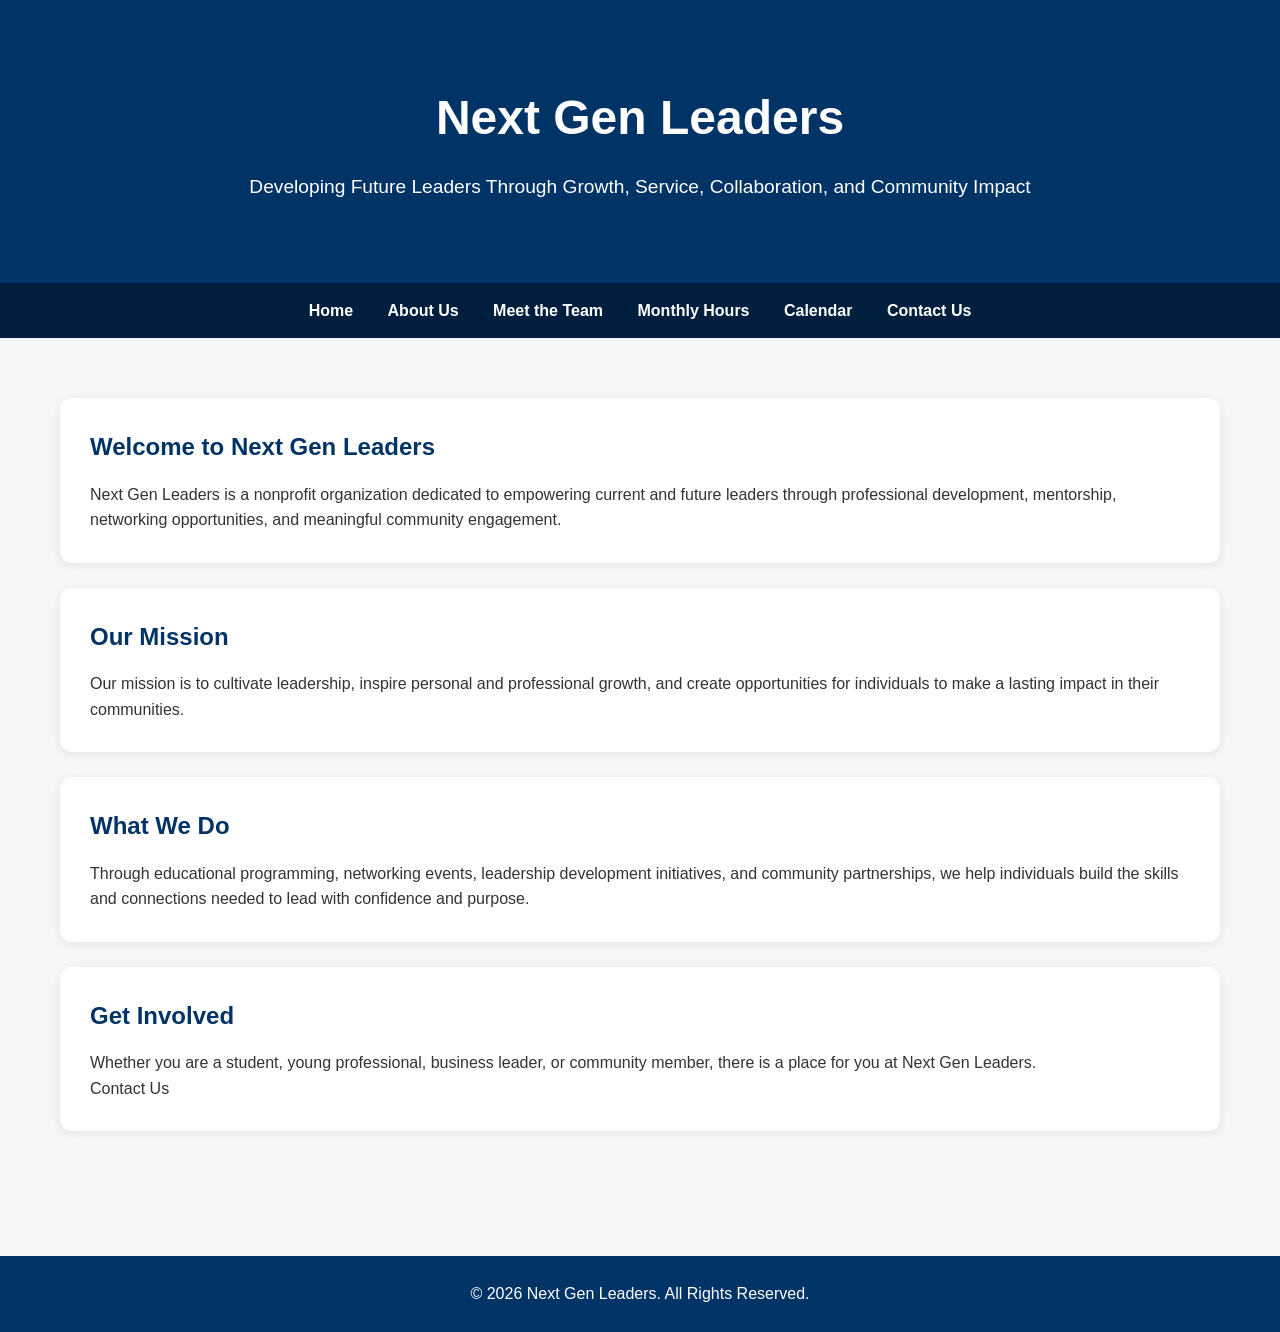
==== index.html @ 6d4bb643 "Update index.html" ====
<!DOCTYPE html>
<html lang="en">
<head>
<meta charset="UTF-8">
<meta name="viewport" content="width=device-width, initial-scale=1.0">
<title>Next Gen Leaders</title>
<style>
*{
  margin:0;
  padding:0;
  box-sizing:border-box;
}
body{
  font-family:Arial, Helvetica, sans-serif;
  background:#f4f6f8;
  color:#333;
  line-height:1.6;
}
header{
  background:#003366;
  color:white;
  text-align:center;
  padding:80px 20px;
}
header h1{
  font-size:3rem;
  margin-bottom:15px;
}
header p{
  font-size:1.2rem;
}
nav{
  background:#001f3f;
  padding:15px;
  text-align:center;
}
nav a{
  color:white;
  text-decoration:none;
  margin:0 15px;
  font-weight:bold;
}
nav a:hover{
  text-decoration:underline;
}
.hero{
  max-width:1200px;
  margin:auto;
  padding:60px 20px;
}
.card{
  background:white;
  padding:30px;
  margin-bottom:25px;
  border-radius:12px;
  box-shadow:0 2px 10px rgba(0,0,0,.08);
}
.card h2{
  color:#003366;
  margin-bottom:15px;
}
.button{
  display:inline-block;
  background:#003366;
  color:white;
  padding:12px 20px;
  border-radius:6px;
  text-decoration:none;
  margin-top:15px;
}
.button:hover{
  background:#00509e;
}
footer{
  background:#003366;
  color:white;
  text-align:center;
  padding:25px;
  margin-top:40px;
}
</style>
</head>
<body>
<header>
<h1>Next Gen Leaders</h1>
<p>Developing Future Leaders Through Growth, Service, Collaboration, and Community Impact</p>
</header>
<nav>
<a href="index.html">Home</a>
<a href="about.html">About Us</a>
<a href="team.html">Meet the Team</a>
<a href="hours.html">Monthly Hours</a>
<a href="calendar.html">Calendar</a>
<a href="contact.html">Contact Us</a>
</nav>
<section class="hero">
<div class="card">
<h2>Welcome to Next Gen Leaders</h2>
<p>
Next Gen Leaders is a nonprofit organization dedicated to empowering current and future leaders through professional development, mentorship, networking opportunities, and meaningful community engagement.
</p>
</div>
<div class="card">
<h2>Our Mission</h2>
<p>
Our mission is to cultivate leadership, inspire personal and professional growth, and create opportunities for individuals to make a lasting impact in their communities.
</p>
</div>
<div class="card">
<h2>What We Do</h2>
<p>
Through educational programming, networking events, leadership development initiatives, and community partnerships, we help individuals build the skills and connections needed to lead with confidence and purpose.
</p>
</div>
<div class="card">
<h2>Get Involved</h2>
<p>
Whether you are a student, young professional, business leader, or community member, there is a place for you at Next Gen Leaders.
</p>

Contact Us

</div>
</section>
<footer>
<p>© 2026 Next Gen Leaders. All Rights Reserved.</p>
</footer>
</body>
</html>
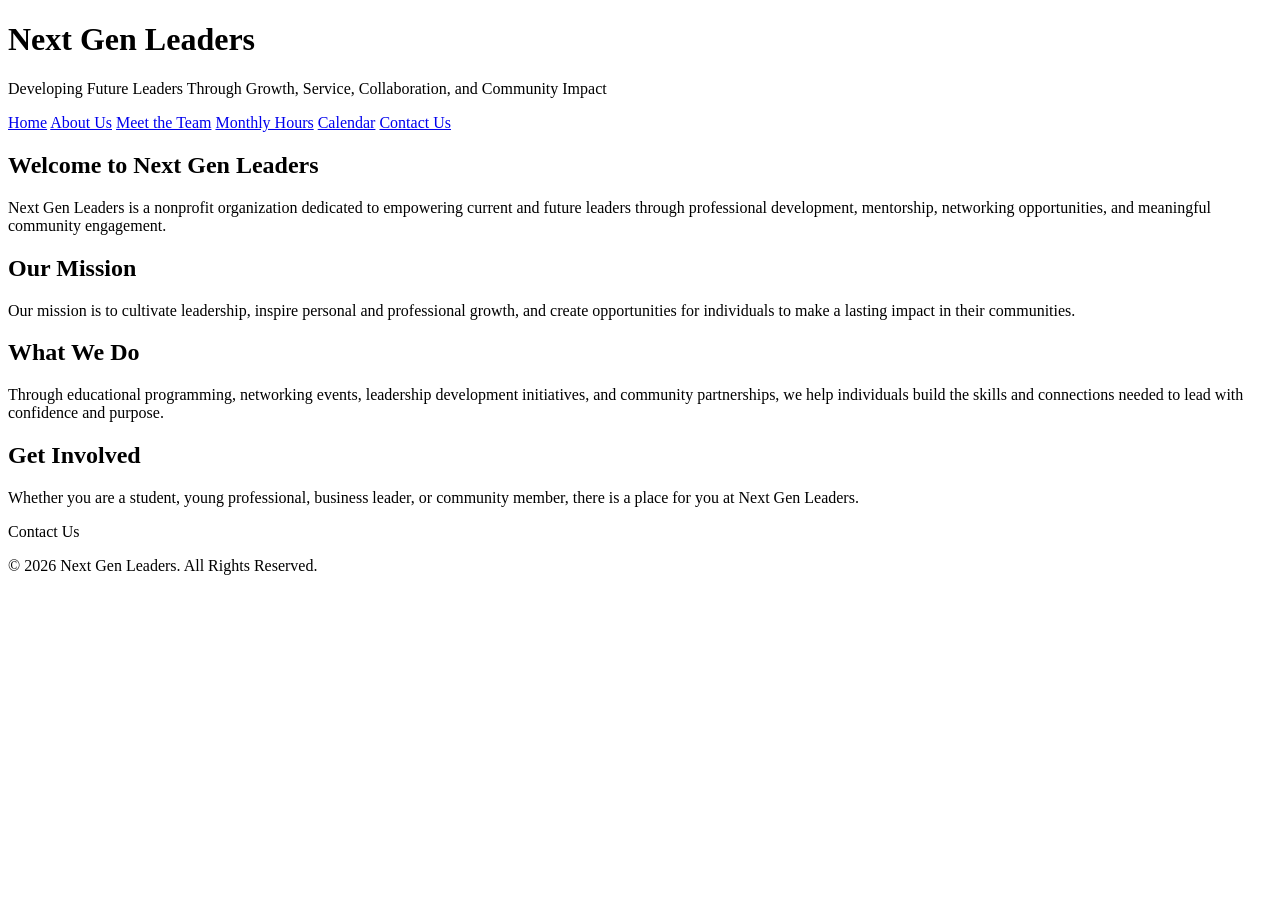
==== commit e453447f: "Update index.html" ====
--- a/index.html
+++ b/index.html
@@ -5,79 +5,10 @@
 <meta name="viewport" content="width=device-width, initial-scale=1.0">
 <title>Next Gen Leaders</title>
 <style>
-*{
-  margin:0;
-  padding:0;
-  box-sizing:border-box;
-}
-body{
-  font-family:Arial, Helvetica, sans-serif;
-  background:#f4f6f8;
-  color:#333;
-  line-height:1.6;
-}
-header{
-  background:#003366;
-  color:white;
-  text-align:center;
-  padding:80px 20px;
-}
-header h1{
-  font-size:3rem;
-  margin-bottom:15px;
-}
-header p{
-  font-size:1.2rem;
-}
-nav{
-  background:#001f3f;
-  padding:15px;
-  text-align:center;
-}
-nav a{
-  color:white;
-  text-decoration:none;
-  margin:0 15px;
-  font-weight:bold;
-}
-nav a:hover{
-  text-decoration:underline;
-}
-.hero{
-  max-width:1200px;
-  margin:auto;
-  padding:60px 20px;
-}
-.card{
-  background:white;
-  padding:30px;
-  margin-bottom:25px;
-  border-radius:12px;
-  box-shadow:0 2px 10px rgba(0,0,0,.08);
-}
-.card h2{
-  color:#003366;
-  margin-bottom:15px;
-}
-.button{
-  display:inline-block;
-  background:#003366;
-  color:white;
-  padding:12px 20px;
-  border-radius:6px;
-  text-decoration:none;
-  margin-top:15px;
-}
-.button:hover{
-  background:#00509e;
-}
-footer{
-  background:#003366;
-  color:white;
-  text-align:center;
-  padding:25px;
-  margin-top:40px;
-}
+
+<link rel="stylesheet" href="style.css">
+
+  
 </style>
 </head>
 <body>
--- a/style.css
+++ b/style.css
@@ -0,0 +1,87 @@
+*{
+margin:0;
+padding:0;
+box-sizing:border-box;
+}
+
+body{
+font-family:Arial, Helvetica, sans-serif;
+background:#f4f6f8;
+color:#333;
+line-height:1.6;
+}
+
+header{
+background:#003366;
+color:white;
+text-align:center;
+padding:80px 20px;
+}
+
+header h1{
+font-size:3rem;
+margin-bottom:15px;
+}
+
+header p{
+font-size:1.2rem;
+}
+
+nav{
+background:#001f3f;
+padding:15px;
+text-align:center;
+}
+
+nav a{
+color:white;
+text-decoration:none;
+margin:0 15px;
+font-weight:bold;
+}
+
+nav a:hover{
+text-decoration:underline;
+}
+
+.container,
+.hero{
+max-width:1200px;
+margin:auto;
+padding:60px 20px;
+}
+
+.card{
+background:white;
+padding:30px;
+margin-bottom:25px;
+border-radius:12px;
+box-shadow:0 2px 10px rgba(0,0,0,.08);
+}
+
+.card h2{
+color:#003366;
+margin-bottom:15px;
+}
+
+.button{
+display:inline-block;
+background:#003366;
+color:white;
+padding:12px 20px;
+border-radius:6px;
+text-decoration:none;
+margin-top:15px;
+}
+
+.button:hover{
+background:#00509e;
+}
+
+footer{
+background:#003366;
+color:white;
+text-align:center;
+padding:25px;
+margin-top:40px;
+}
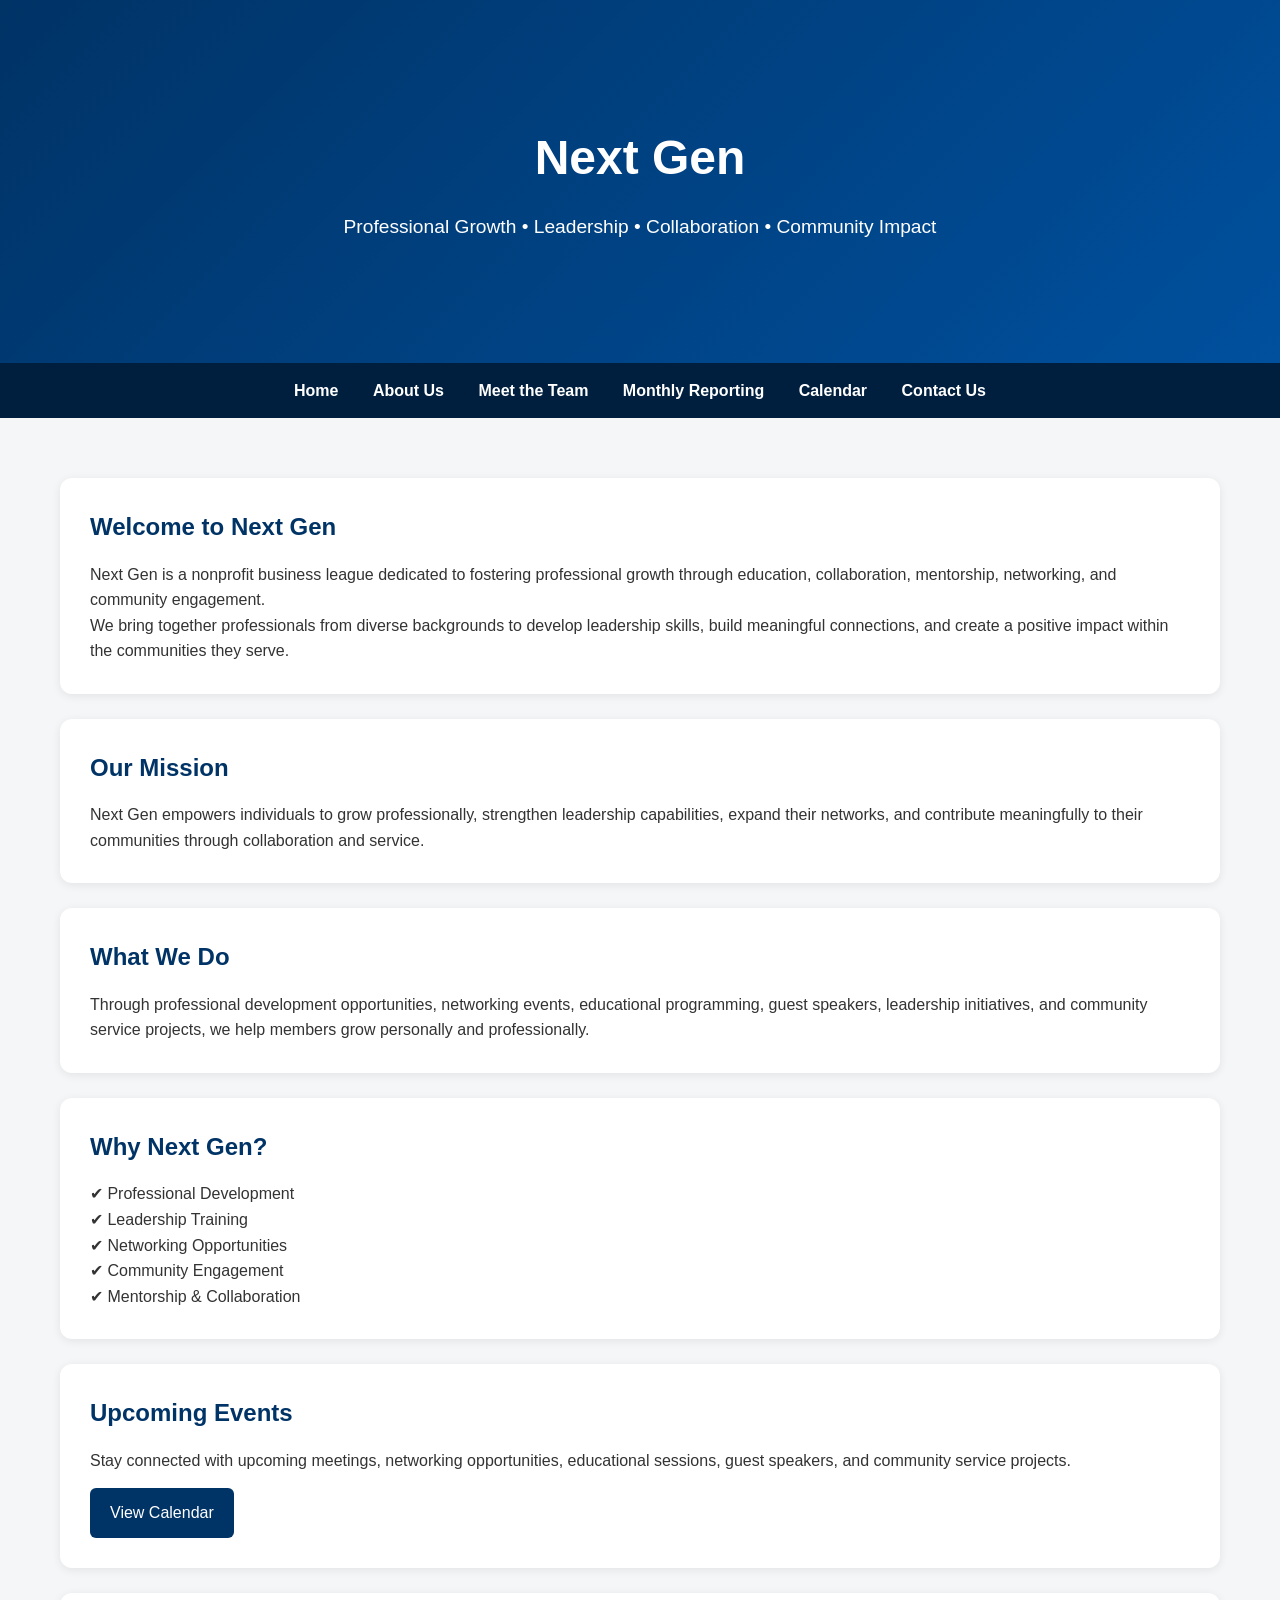
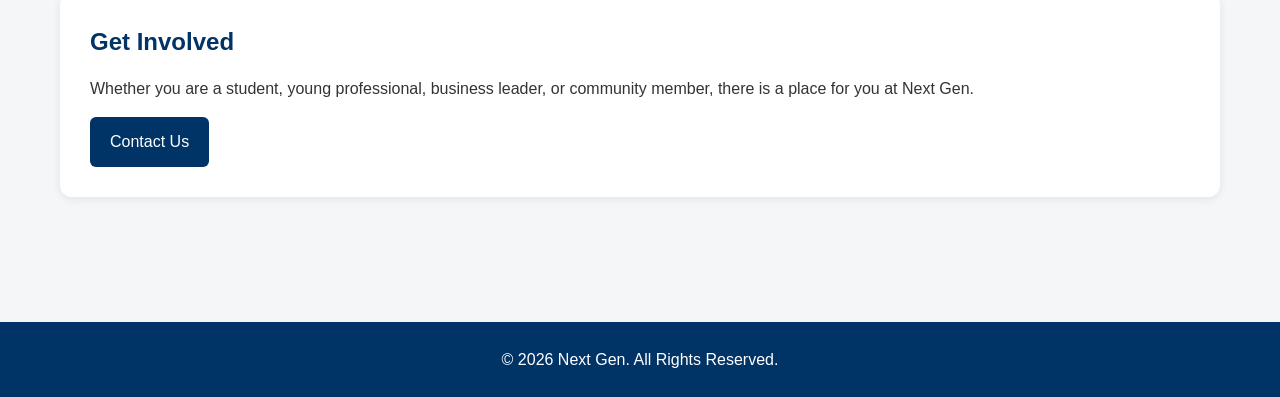
==== commit 068adbb8: "Update index.html" ====
--- a/index.html
+++ b/index.html
@@ -3,58 +3,83 @@
 <head>
 <meta charset="UTF-8">
 <meta name="viewport" content="width=device-width, initial-scale=1.0">
-<title>Next Gen Leaders</title>
-<style>
-
+<title>Next Gen</title>
 <link rel="stylesheet" href="style.css">
-
-  
-</style>
 </head>
 <body>
 <header>
-<h1>Next Gen Leaders</h1>
-<p>Developing Future Leaders Through Growth, Service, Collaboration, and Community Impact</p>
+  <h1>Next Gen</h1>
+  <p>Professional Growth • Leadership • Collaboration • Community Impact</p>
 </header>
+<div class="hero-image"></div>
 <nav>
-<a href="index.html">Home</a>
-<a href="about.html">About Us</a>
-<a href="team.html">Meet the Team</a>
-<a href="hours.html">Monthly Hours</a>
-<a href="calendar.html">Calendar</a>
-<a href="contact.html">Contact Us</a>
+  <a href="index.html">Home</a>
+  <a href="about.html">About Us</a>
+  <a href="team.html">Meet the Team</a>
+  <a href="hours.html">Monthly Reporting</a>
+  <a href="calendar.html">Calendar</a>
+  <a href="contact.html">Contact Us</a>
 </nav>
 <section class="hero">
-<div class="card">
-<h2>Welcome to Next Gen Leaders</h2>
+  <div class="card">
+    <h2>Welcome to Next Gen</h2>
 <p>
-Next Gen Leaders is a nonprofit organization dedicated to empowering current and future leaders through professional development, mentorship, networking opportunities, and meaningful community engagement.
+  Next Gen is a nonprofit business league dedicated to fostering
+  professional growth through education, collaboration, mentorship,
+  networking, and community engagement.
 </p>
-</div>
-<div class="card">
-<h2>Our Mission</h2>
 <p>
-Our mission is to cultivate leadership, inspire personal and professional growth, and create opportunities for individuals to make a lasting impact in their communities.
+  We bring together professionals from diverse backgrounds to develop
+  leadership skills, build meaningful connections, and create a positive
+  impact within the communities they serve.
 </p>
-</div>
-<div class="card">
-<h2>What We Do</h2>
+  </div>
+  <div class="card">
+    <h2>Our Mission</h2>
 <p>
-Through educational programming, networking events, leadership development initiatives, and community partnerships, we help individuals build the skills and connections needed to lead with confidence and purpose.
+  Next Gen empowers individuals to grow professionally, strengthen
+  leadership capabilities, expand their networks, and contribute
+  meaningfully to their communities through collaboration and service.
 </p>
-</div>
-<div class="card">
-<h2>Get Involved</h2>
+  </div>
+  <div class="card">
+    <h2>What We Do</h2>
 <p>
-Whether you are a student, young professional, business leader, or community member, there is a place for you at Next Gen Leaders.
+  Through professional development opportunities, networking events,
+  educational programming, guest speakers, leadership initiatives,
+  and community service projects, we help members grow personally
+  and professionally.
 </p>
-
-Contact Us
-
-</div>
+  </div>
+  <div class="card">
+    <h2>Why Next Gen?</h2>
+<p>
+  ✔ Professional Development<br>
+  ✔ Leadership Training<br>
+  ✔ Networking Opportunities<br>
+  ✔ Community Engagement<br>
+  ✔ Mentorship & Collaboration
+</p>
+  </div>
+  <div class="card">
+    <h2>Upcoming Events</h2>
+<p>
+  Stay connected with upcoming meetings, networking opportunities,
+  educational sessions, guest speakers, and community service projects.
+</p>
+<a href="calendar.html" class="button">View Calendar</a>
+  </div>
+  <div class="card">
+    <h2>Get Involved</h2>
+<p>
+  Whether you are a student, young professional, business leader,
+  or community member, there is a place for you at Next Gen.
+</p>
+<a href="contact.html" class="button">Contact Us</a>
+  </div>
 </section>
 <footer>
-<p>© 2026 Next Gen Leaders. All Rights Reserved.</p>
+  <p>© 2026 Next Gen. All Rights Reserved.</p>
 </footer>
 </body>
 </html>
--- a/style.css
+++ b/style.css
@@ -12,10 +12,10 @@
 }
 
 header{
-background:#003366;
-color:white;
-text-align:center;
-padding:80px 20px;
+  background: linear-gradient(135deg, #003366, #00509e);
+  color:white;
+  text-align:center;
+  padding:120px 20px;
 }
 
 header h1{
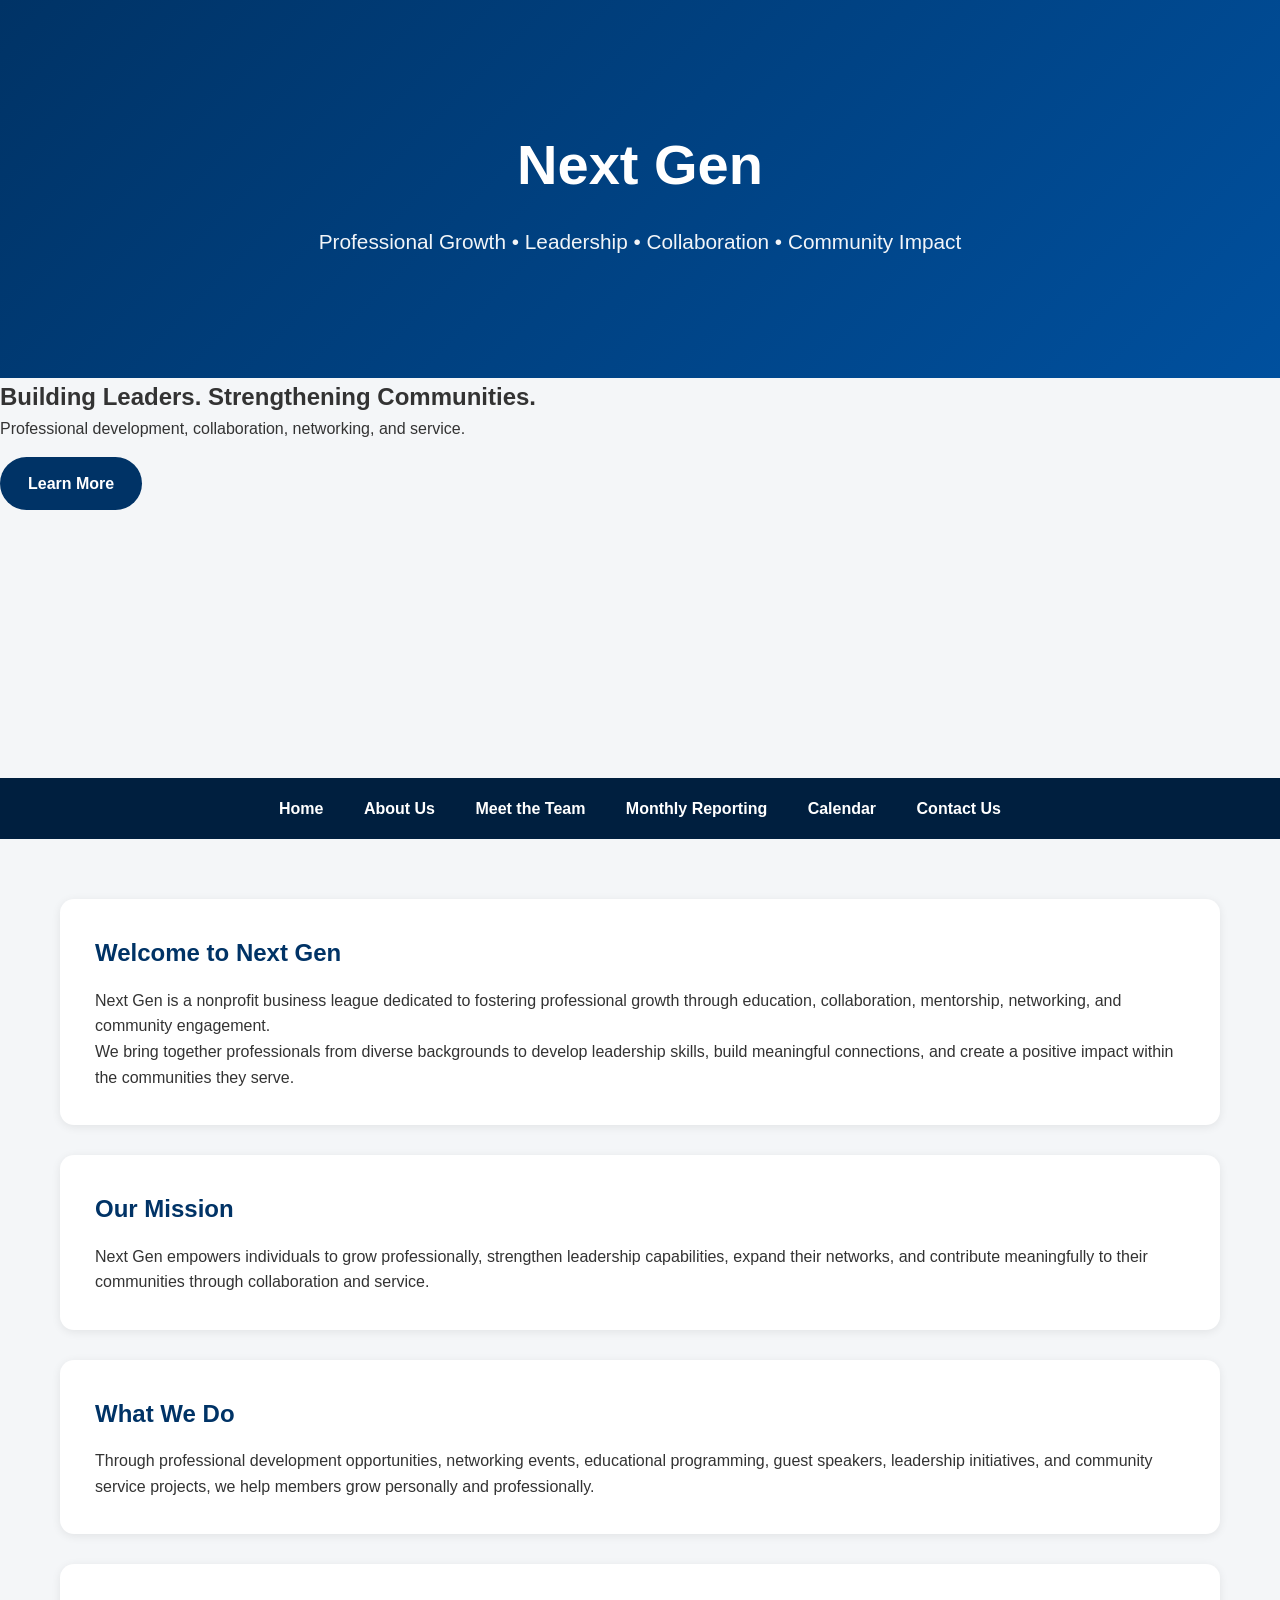
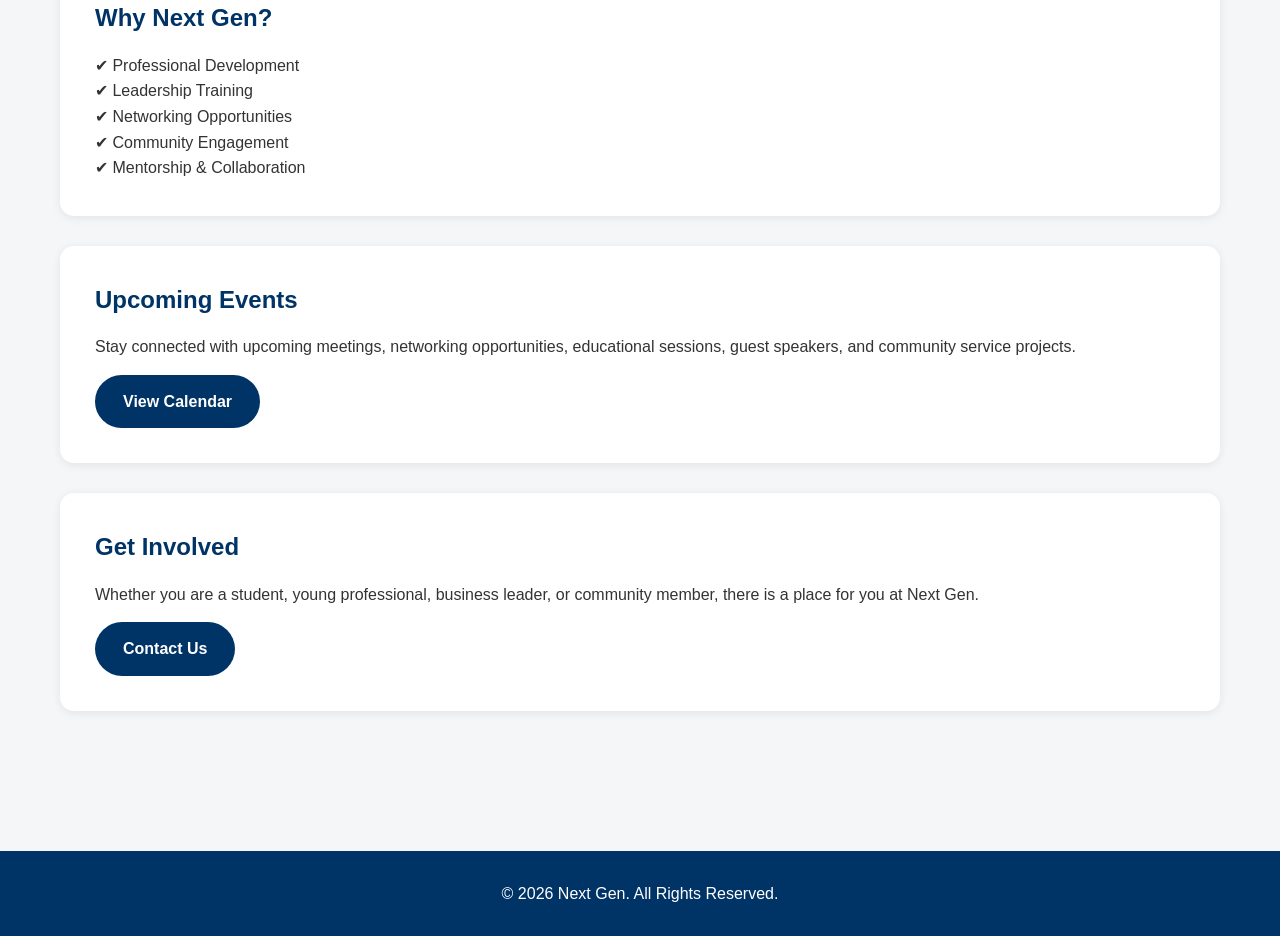
==== commit dd1d5deb: "Update index.html" ====
--- a/index.html
+++ b/index.html
@@ -11,7 +11,15 @@
   <h1>Next Gen</h1>
   <p>Professional Growth • Leadership • Collaboration • Community Impact</p>
 </header>
-<div class="hero-image"></div>
+<div class="hero-image">
+  <div class="hero-overlay">
+    <h2>Building Leaders. Strengthening Communities.</h2>
+    <p>
+      Professional development, collaboration, networking, and service.
+    </p>
+    <a href="about.html" class="button">Learn More</a>
+  </div>
+</div>
 <nav>
   <a href="index.html">Home</a>
   <a href="about.html">About Us</a>
--- a/style.css
+++ b/style.css
@@ -12,36 +12,49 @@
 }
 
 header{
-  background: linear-gradient(135deg, #003366, #00509e);
-  color:white;
-  text-align:center;
-  padding:120px 20px;
+background:linear-gradient(135deg,#003366,#00509e);
+color:white;
+text-align:center;
+padding:120px 20px;
 }
 
 header h1{
-font-size:3rem;
+font-size:3.5rem;
 margin-bottom:15px;
+font-weight:700;
 }
 
 header p{
-font-size:1.2rem;
+font-size:1.3rem;
+opacity:.95;
+}
+
+.hero-image{
+height:400px;
+background-image:url(‘https://images.unsplash.com/photo-1522202176988-66273c2fd55f’);
+background-size:cover;
+background-position:center;
 }
 
 nav{
 background:#001f3f;
-padding:15px;
+padding:18px;
 text-align:center;
+position:sticky;
+top:0;
+z-index:1000;
 }
 
 nav a{
 color:white;
 text-decoration:none;
-margin:0 15px;
+margin:0 18px;
 font-weight:bold;
+transition:.3s ease;
 }
 
 nav a:hover{
-text-decoration:underline;
+color:#7ec8ff;
 }
 
 .container,
@@ -53,10 +66,16 @@
 
 .card{
 background:white;
-padding:30px;
-margin-bottom:25px;
-border-radius:12px;
+padding:35px;
+margin-bottom:30px;
+border-radius:14px;
 box-shadow:0 2px 10px rgba(0,0,0,.08);
+transition:all .3s ease;
+}
+
+.card:hover{
+transform:translateY(-5px);
+box-shadow:0 12px 30px rgba(0,0,0,.12);
 }
 
 .card h2{
@@ -68,20 +87,44 @@
 display:inline-block;
 background:#003366;
 color:white;
-padding:12px 20px;
-border-radius:6px;
+padding:14px 28px;
+border-radius:50px;
 text-decoration:none;
+font-weight:bold;
 margin-top:15px;
+transition:all .3s ease;
 }
 
 .button:hover{
 background:#00509e;
+transform:scale(1.05);
 }
 
 footer{
 background:#003366;
 color:white;
 text-align:center;
-padding:25px;
-margin-top:40px;
+padding:30px;
+margin-top:50px;
 }
+
+@media (max-width:768px){
+
+header{
+padding:80px 20px;
+}
+
+header h1{
+font-size:2.5rem;
+}
+
+nav a{
+display:inline-block;
+margin:8px;
+}
+
+.hero-image{
+height:250px;
+}
+
+}
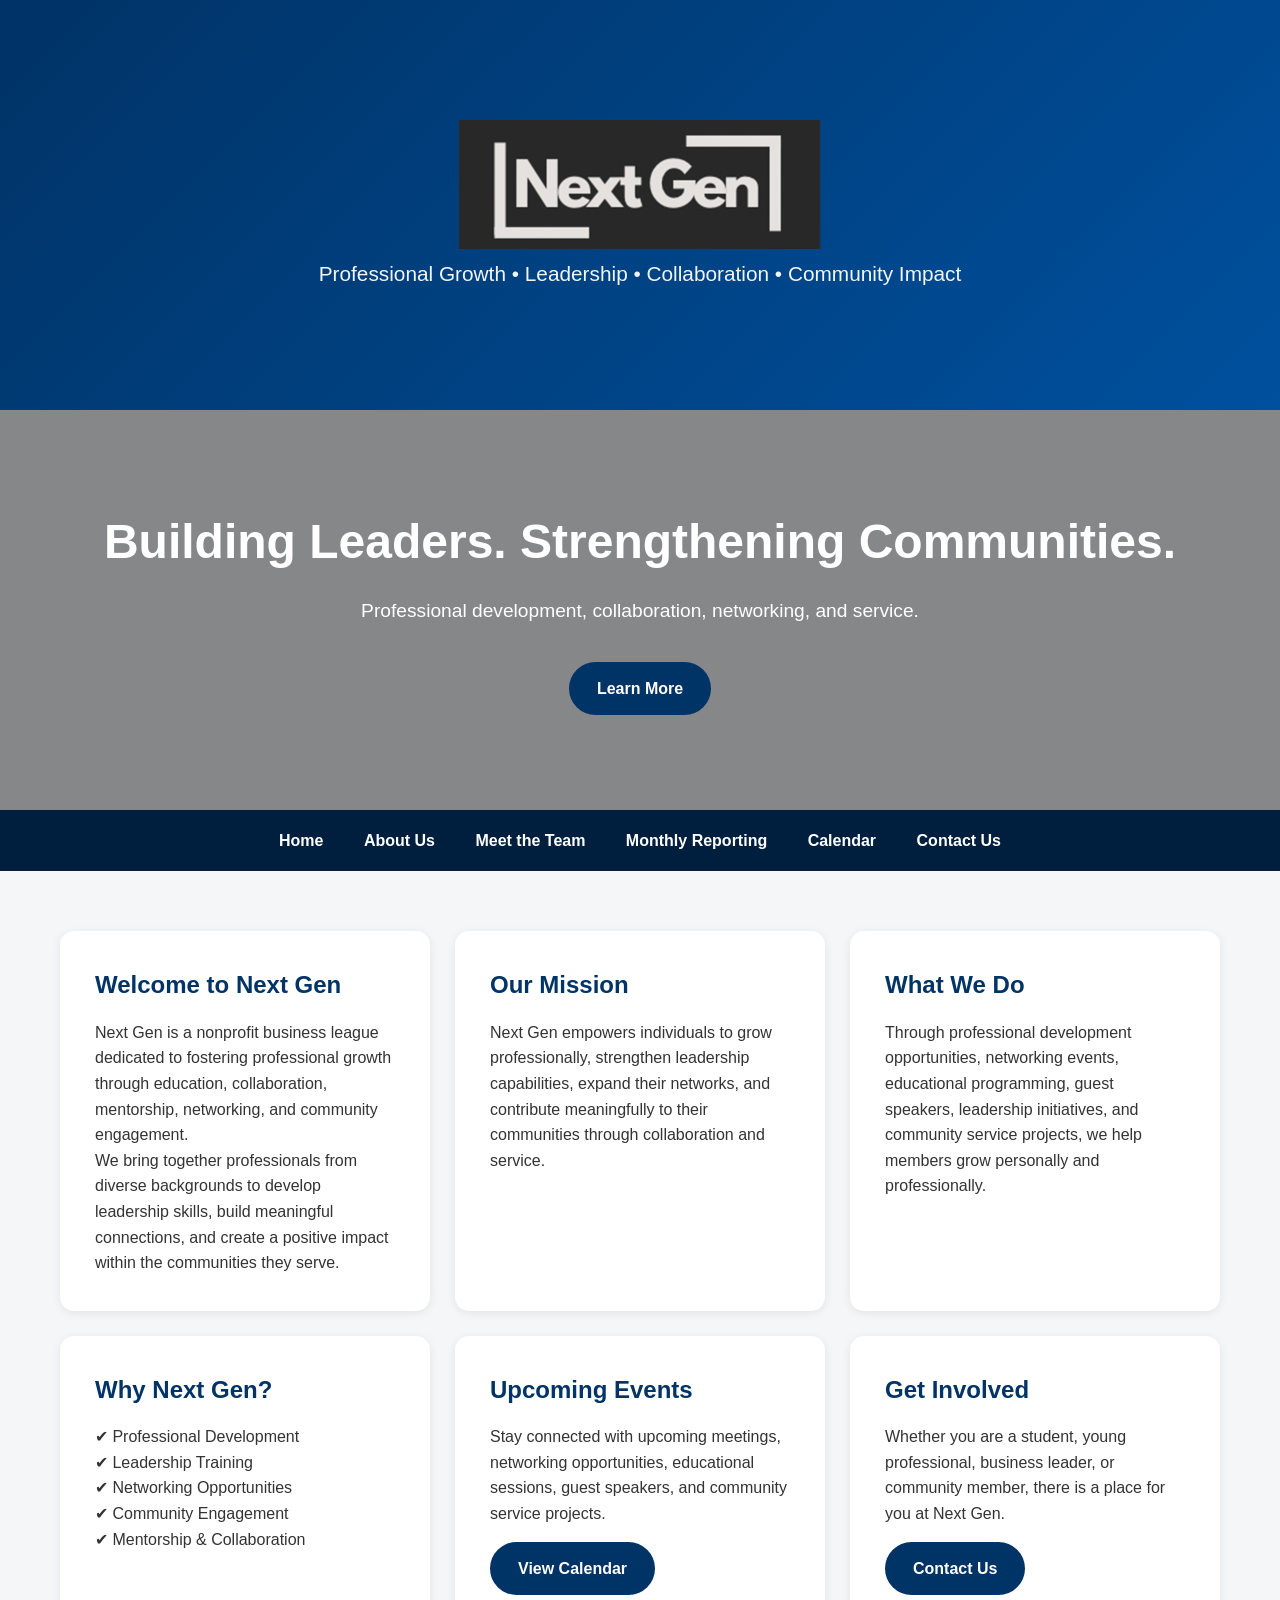
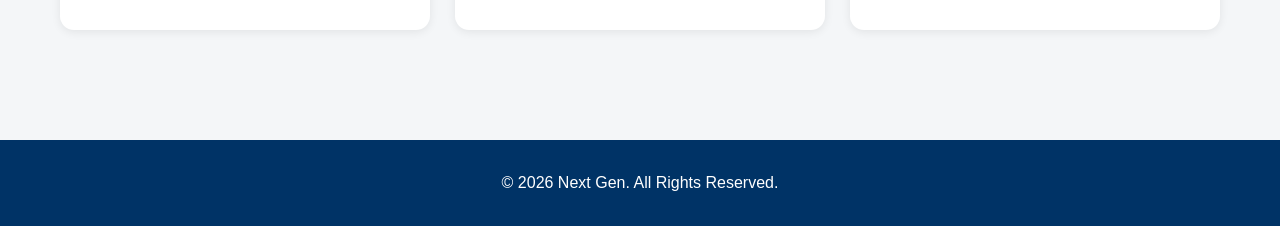
==== commit 53fa8c56: "Update index.html" ====
--- a/index.html
+++ b/index.html
@@ -8,8 +8,8 @@
 </head>
 <body>
 <header>
-  <h1>Next Gen</h1>
-  <p>Professional Growth • Leadership • Collaboration • Community Impact</p>
+<img src="NEXTGENLOGO.png" alt="Next Gen Logo" class="logo">
+<p>Professional Growth • Leadership • Collaboration • Community Impact</p>
 </header>
 <div class="hero-image">
   <div class="hero-overlay">
--- a/style.css
+++ b/style.css
@@ -31,7 +31,7 @@
 
 .hero-image{
 height:400px;
-background-image:url(‘https://images.unsplash.com/photo-1522202176988-66273c2fd55f’);
+background-image:url('https://images.unsplash.com/photo-1522202176988-66273c2fd55f');
 background-size:cover;
 background-position:center;
 }
@@ -128,3 +128,36 @@
 }
 
 }
+
+.hero-overlay{
+height:100%;
+display:flex;
+flex-direction:column;
+justify-content:center;
+align-items:center;
+text-align:center;
+background:rgba(0,0,0,.45);
+color:white;
+padding:20px;
+}
+
+.hero-overlay h2{
+font-size:3rem;
+margin-bottom:15px;
+}
+
+.hero-overlay p{
+font-size:1.2rem;
+margin-bottom:20px;
+max-width:700px;
+}
+
+.hero{
+  display:grid;
+  grid-template-columns:repeat(auto-fit,minmax(350px,1fr));
+  gap:25px;
+}
+
+.hero .card{
+  margin-bottom:0;
+}
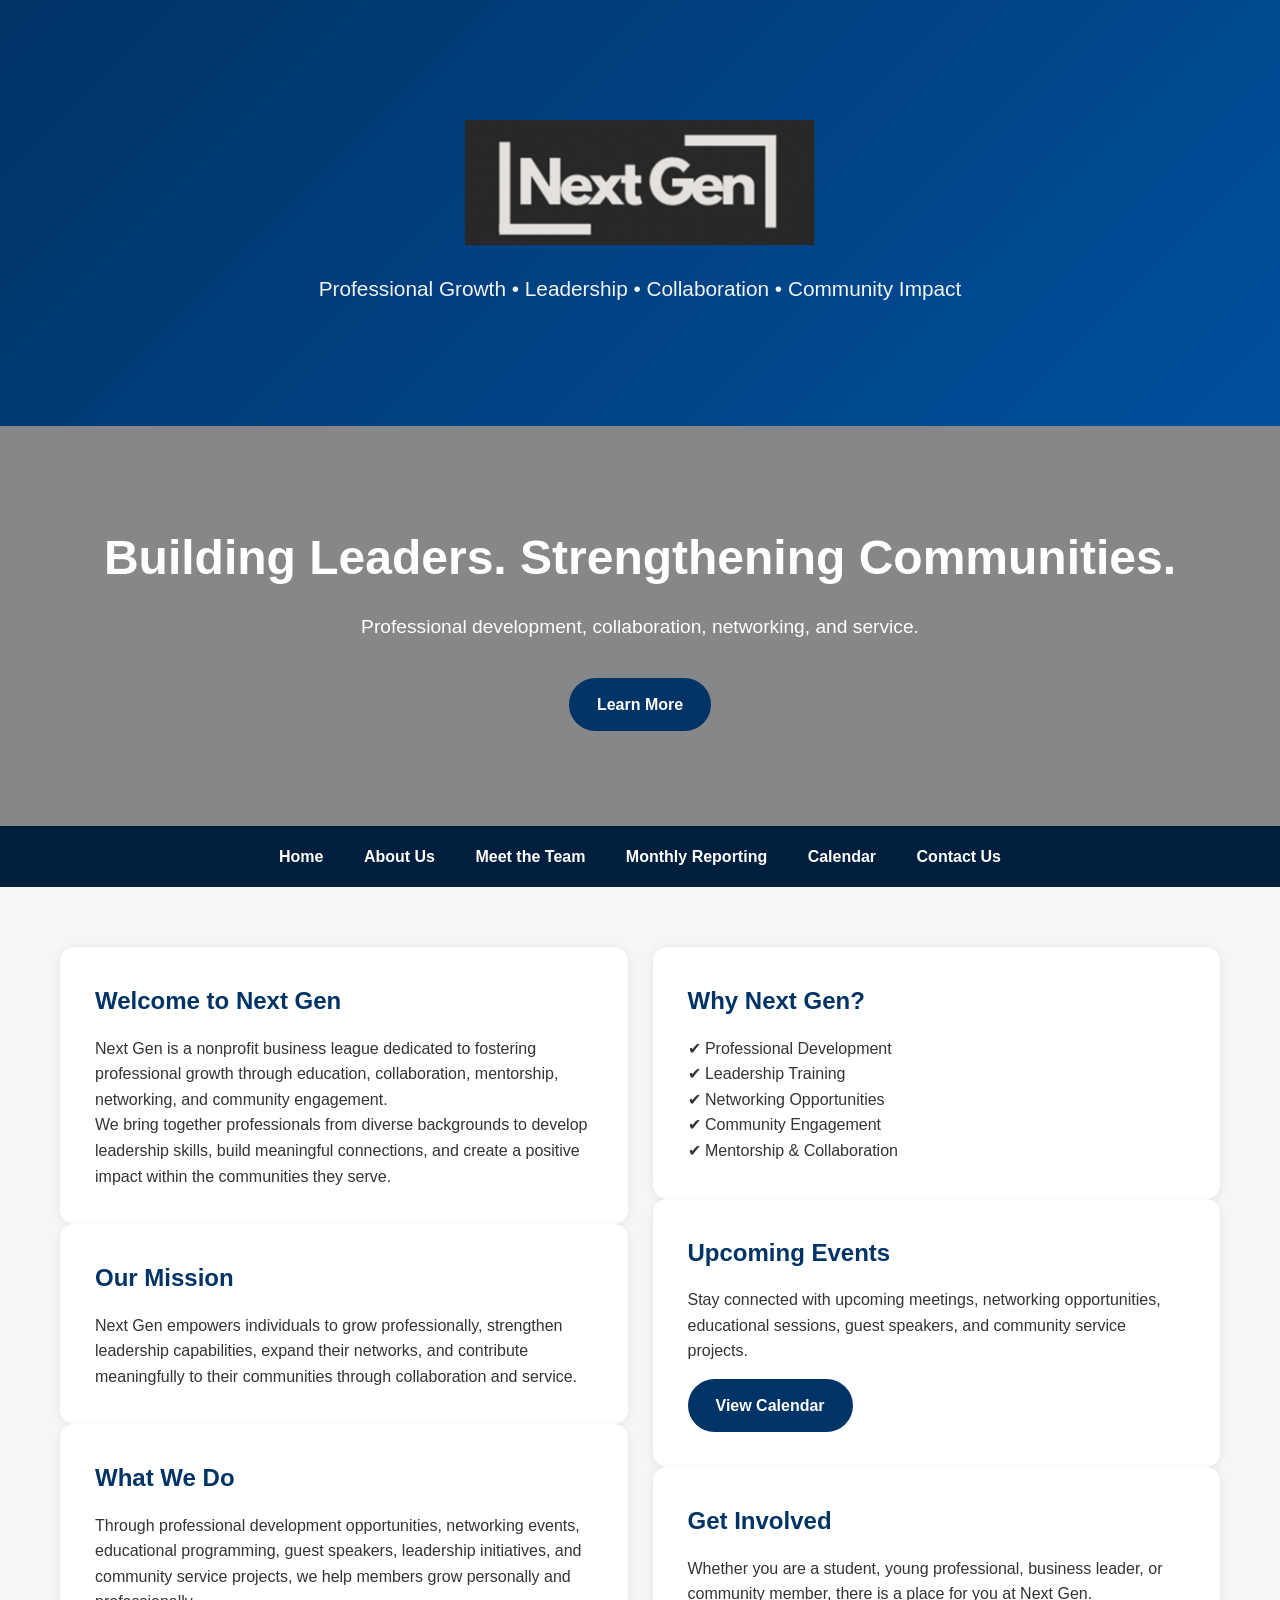
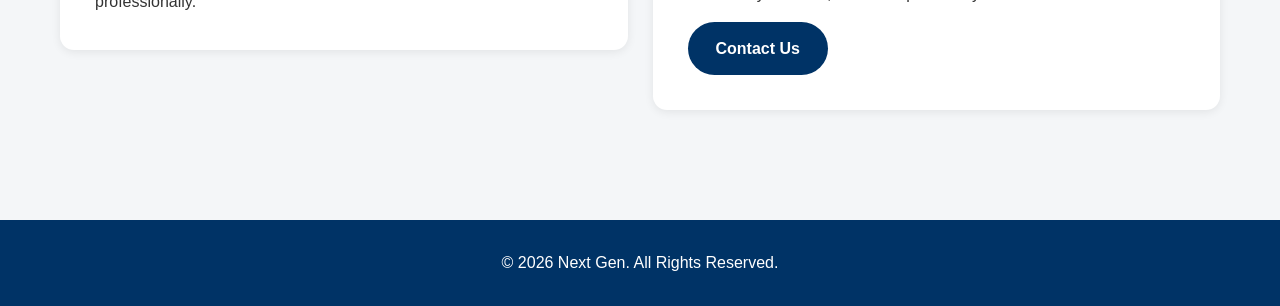
==== commit 468a03a2: "Update index.html" ====
--- a/index.html
+++ b/index.html
@@ -4,90 +4,139 @@
 <meta charset="UTF-8">
 <meta name="viewport" content="width=device-width, initial-scale=1.0">
 <title>Next Gen</title>
+
 <link rel="stylesheet" href="style.css">
+
 </head>
 <body>
+
 <header>
-<img src="NEXTGENLOGO.png" alt="Next Gen Logo" class="logo">
-<p>Professional Growth • Leadership • Collaboration • Community Impact</p>
+    <img src="NEXTGENLOGO.png" alt="Next Gen Logo" class="logo">
+
+    <p>
+        Professional Growth • Leadership • Collaboration • Community Impact
+    </p>
 </header>
+
 <div class="hero-image">
-  <div class="hero-overlay">
-    <h2>Building Leaders. Strengthening Communities.</h2>
-    <p>
-      Professional development, collaboration, networking, and service.
-    </p>
-    <a href="about.html" class="button">Learn More</a>
-  </div>
+    <div class="hero-overlay">
+        <h2>Building Leaders. Strengthening Communities.</h2>
+
+        <p>
+            Professional development, collaboration, networking, and service.
+        </p>
+
+        <a href="about.html" class="button">Learn More</a>
+    </div>
 </div>
+
 <nav>
-  <a href="index.html">Home</a>
-  <a href="about.html">About Us</a>
-  <a href="team.html">Meet the Team</a>
-  <a href="hours.html">Monthly Reporting</a>
-  <a href="calendar.html">Calendar</a>
-  <a href="contact.html">Contact Us</a>
+    <a href="index.html">Home</a>
+    <a href="about.html">About Us</a>
+    <a href="team.html">Meet the Team</a>
+    <a href="hours.html">Monthly Reporting</a>
+    <a href="calendar.html">Calendar</a>
+    <a href="contact.html">Contact Us</a>
 </nav>
+
 <section class="hero">
-  <div class="card">
-    <h2>Welcome to Next Gen</h2>
-<p>
-  Next Gen is a nonprofit business league dedicated to fostering
-  professional growth through education, collaboration, mentorship,
-  networking, and community engagement.
-</p>
-<p>
-  We bring together professionals from diverse backgrounds to develop
-  leadership skills, build meaningful connections, and create a positive
-  impact within the communities they serve.
-</p>
-  </div>
-  <div class="card">
-    <h2>Our Mission</h2>
-<p>
-  Next Gen empowers individuals to grow professionally, strengthen
-  leadership capabilities, expand their networks, and contribute
-  meaningfully to their communities through collaboration and service.
-</p>
-  </div>
-  <div class="card">
-    <h2>What We Do</h2>
-<p>
-  Through professional development opportunities, networking events,
-  educational programming, guest speakers, leadership initiatives,
-  and community service projects, we help members grow personally
-  and professionally.
-</p>
-  </div>
-  <div class="card">
-    <h2>Why Next Gen?</h2>
-<p>
-  ✔ Professional Development<br>
-  ✔ Leadership Training<br>
-  ✔ Networking Opportunities<br>
-  ✔ Community Engagement<br>
-  ✔ Mentorship & Collaboration
-</p>
-  </div>
-  <div class="card">
-    <h2>Upcoming Events</h2>
-<p>
-  Stay connected with upcoming meetings, networking opportunities,
-  educational sessions, guest speakers, and community service projects.
-</p>
-<a href="calendar.html" class="button">View Calendar</a>
-  </div>
-  <div class="card">
-    <h2>Get Involved</h2>
-<p>
-  Whether you are a student, young professional, business leader,
-  or community member, there is a place for you at Next Gen.
-</p>
-<a href="contact.html" class="button">Contact Us</a>
-  </div>
+
+    <div class="top-cards">
+
+        <div class="card">
+            <h2>Welcome to Next Gen</h2>
+
+            <p>
+                Next Gen is a nonprofit business league dedicated to fostering
+                professional growth through education, collaboration,
+                mentorship, networking, and community engagement.
+            </p>
+
+            <p>
+                We bring together professionals from diverse backgrounds
+                to develop leadership skills, build meaningful connections,
+                and create a positive impact within the communities they serve.
+            </p>
+        </div>
+
+        <div class="card">
+            <h2>Our Mission</h2>
+
+            <p>
+                Next Gen empowers individuals to grow professionally,
+                strengthen leadership capabilities, expand their networks,
+                and contribute meaningfully to their communities through
+                collaboration and service.
+            </p>
+        </div>
+
+        <div class="card">
+            <h2>What We Do</h2>
+
+            <p>
+                Through professional development opportunities,
+                networking events, educational programming,
+                guest speakers, leadership initiatives,
+                and community service projects,
+                we help members grow personally and professionally.
+            </p>
+        </div>
+
+    </div>
+
+    <div class="bottom-cards">
+
+        <div class="card">
+            <h2>Why Next Gen?</h2>
+
+            <p>
+                ✔ Professional Development<br>
+                ✔ Leadership Training<br>
+                ✔ Networking Opportunities<br>
+                ✔ Community Engagement<br>
+                ✔ Mentorship & Collaboration
+            </p>
+        </div>
+
+        <div class="card">
+            <h2>Upcoming Events</h2>
+
+            <p>
+                Stay connected with upcoming meetings,
+                networking opportunities,
+                educational sessions,
+                guest speakers,
+                and community service projects.
+            </p>
+
+            <a href="calendar.html" class="button">
+                View Calendar
+            </a>
+        </div>
+
+        <div class="card">
+            <h2>Get Involved</h2>
+
+            <p>
+                Whether you are a student,
+                young professional,
+                business leader,
+                or community member,
+                there is a place for you at Next Gen.
+            </p>
+
+            <a href="contact.html" class="button">
+                Contact Us
+            </a>
+        </div>
+
+    </div>
+
 </section>
+
 <footer>
-  <p>© 2026 Next Gen. All Rights Reserved.</p>
+    <p>© 2026 Next Gen. All Rights Reserved.</p>
 </footer>
+
 </body>
 </html>
--- a/style.css
+++ b/style.css
@@ -161,3 +161,9 @@
 .hero .card{
   margin-bottom:0;
 }
+
+.logo{
+  width:350px;
+  max-width:90%;
+  margin-bottom:20px;
+}
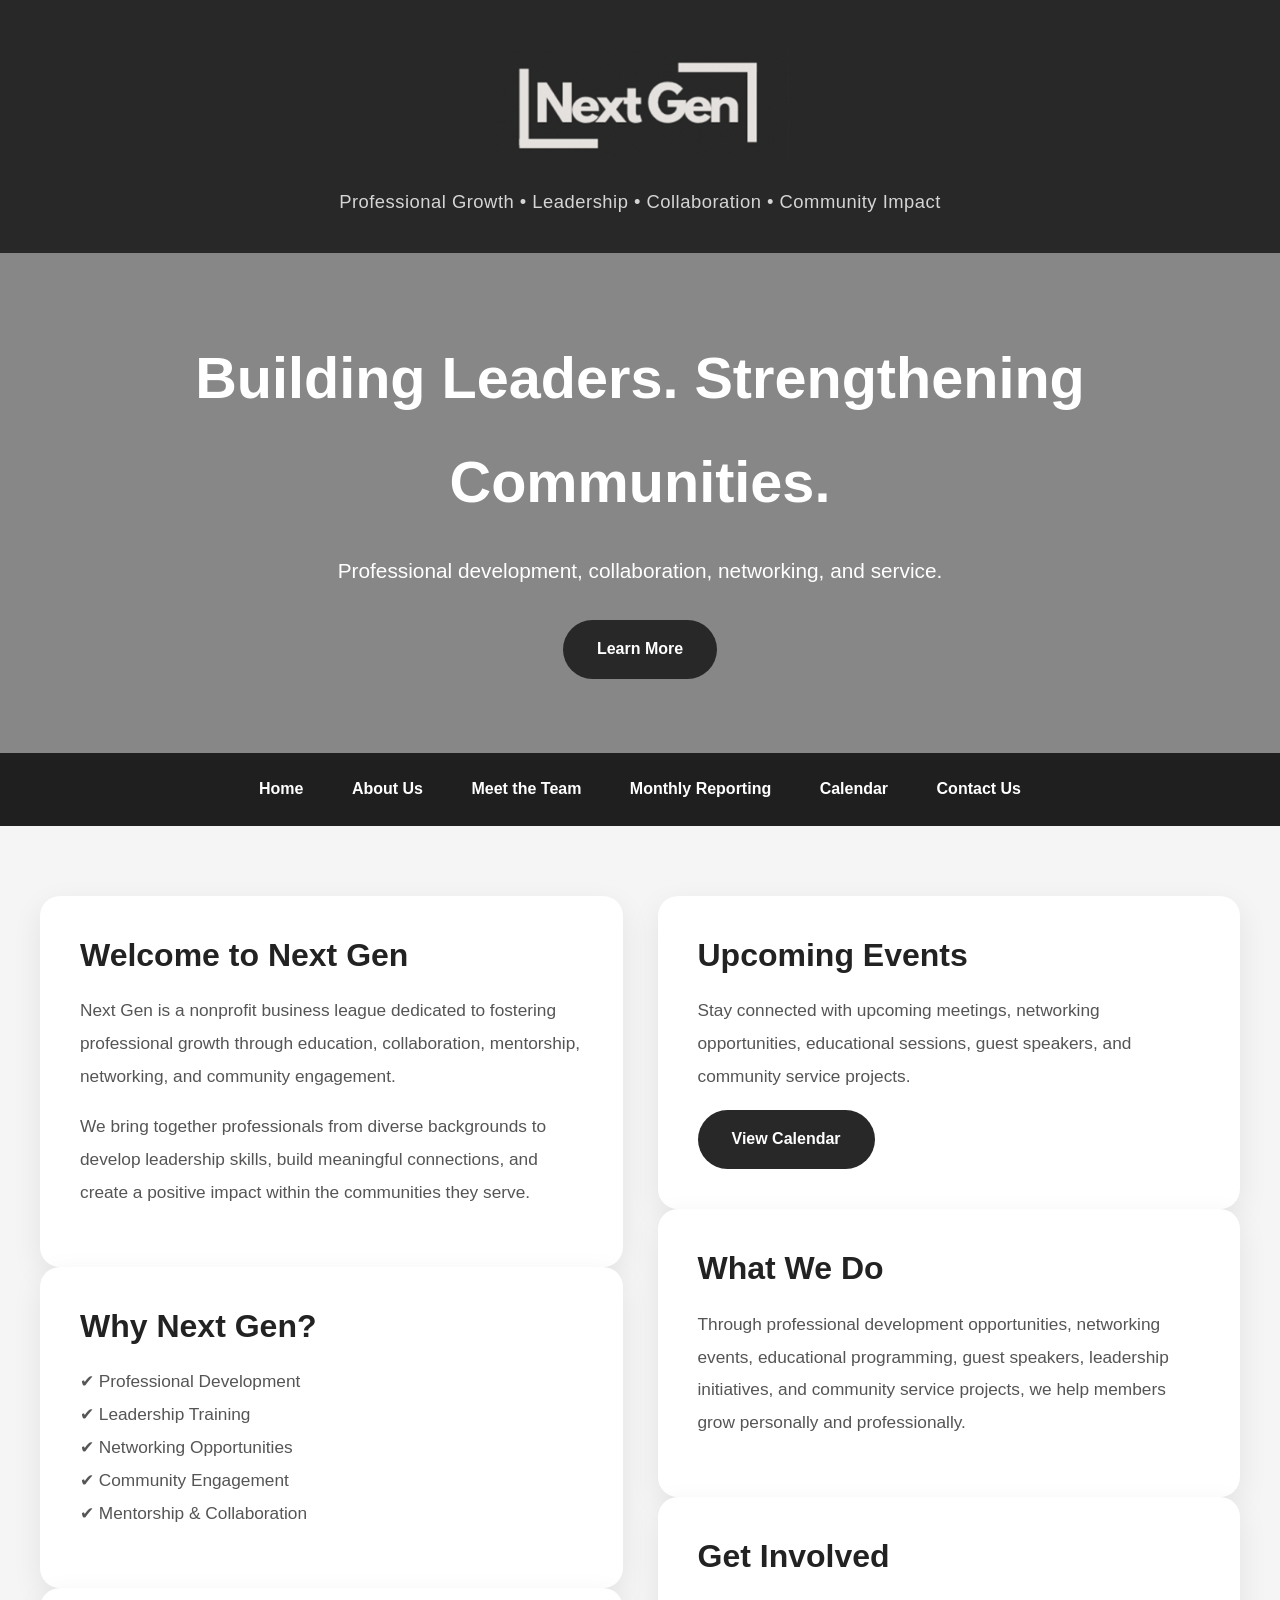
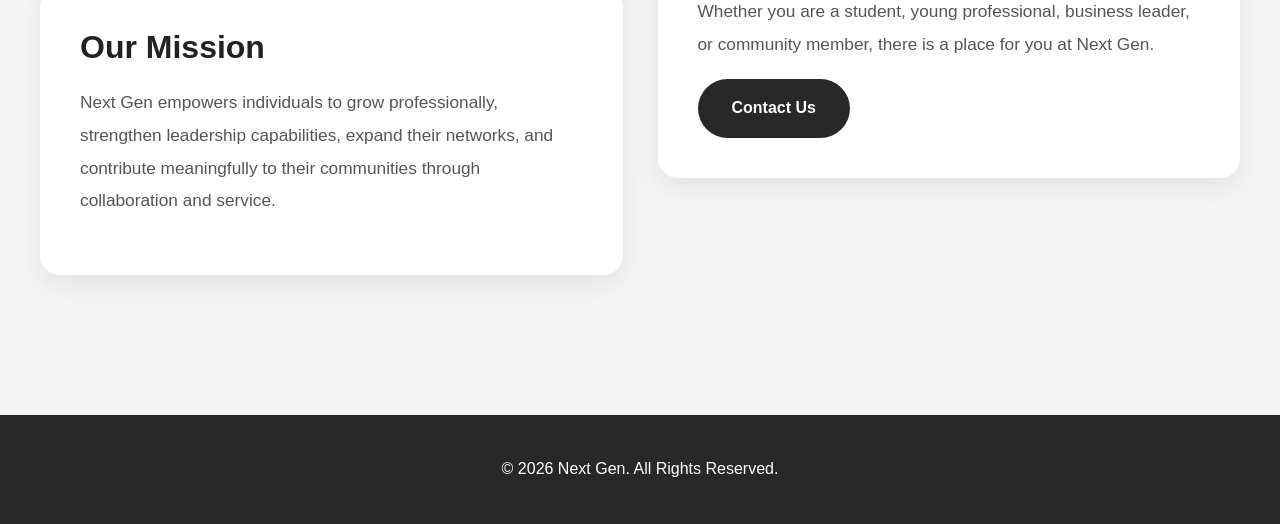
==== commit b71cbfcb: "Update index.html" ====
--- a/index.html
+++ b/index.html
@@ -41,94 +41,139 @@
 
 <section class="hero">
 
-    <div class="top-cards">
+    <div class="card">
 
-        <div class="card">
-            <h2>Welcome to Next Gen</h2>
+        <h2>Welcome to Next Gen</h2>
 
-            <p>
-                Next Gen is a nonprofit business league dedicated to fostering
-                professional growth through education, collaboration,
-                mentorship, networking, and community engagement.
-            </p>
+        <p>
 
-            <p>
-                We bring together professionals from diverse backgrounds
-                to develop leadership skills, build meaningful connections,
-                and create a positive impact within the communities they serve.
-            </p>
-        </div>
+            Next Gen is a nonprofit business league dedicated to fostering
 
-        <div class="card">
-            <h2>Our Mission</h2>
+            professional growth through education, collaboration,
 
-            <p>
-                Next Gen empowers individuals to grow professionally,
-                strengthen leadership capabilities, expand their networks,
-                and contribute meaningfully to their communities through
-                collaboration and service.
-            </p>
-        </div>
+            mentorship, networking, and community engagement.
 
-        <div class="card">
-            <h2>What We Do</h2>
+        </p>
 
-            <p>
-                Through professional development opportunities,
-                networking events, educational programming,
-                guest speakers, leadership initiatives,
-                and community service projects,
-                we help members grow personally and professionally.
-            </p>
-        </div>
+        <p>
+
+            We bring together professionals from diverse backgrounds
+
+            to develop leadership skills, build meaningful connections,
+
+            and create a positive impact within the communities they serve.
+
+        </p>
 
     </div>
 
-    <div class="bottom-cards">
+    <div class="card">
 
-        <div class="card">
-            <h2>Why Next Gen?</h2>
+        <h2>Why Next Gen?</h2>
 
-            <p>
-                ✔ Professional Development<br>
-                ✔ Leadership Training<br>
-                ✔ Networking Opportunities<br>
-                ✔ Community Engagement<br>
-                ✔ Mentorship & Collaboration
-            </p>
-        </div>
+        <p>
 
-        <div class="card">
-            <h2>Upcoming Events</h2>
+            ✔ Professional Development<br>
 
-            <p>
-                Stay connected with upcoming meetings,
-                networking opportunities,
-                educational sessions,
-                guest speakers,
-                and community service projects.
-            </p>
+            ✔ Leadership Training<br>
 
-            <a href="calendar.html" class="button">
-                View Calendar
-            </a>
-        </div>
+            ✔ Networking Opportunities<br>
 
-        <div class="card">
-            <h2>Get Involved</h2>
+            ✔ Community Engagement<br>
 
-            <p>
-                Whether you are a student,
-                young professional,
-                business leader,
-                or community member,
-                there is a place for you at Next Gen.
-            </p>
+            ✔ Mentorship & Collaboration
 
-            <a href="contact.html" class="button">
-                Contact Us
-            </a>
-        </div>
+        </p>
+
+    </div>
+
+    <div class="card">
+
+        <h2>Our Mission</h2>
+
+        <p>
+
+            Next Gen empowers individuals to grow professionally,
+
+            strengthen leadership capabilities, expand their networks,
+
+            and contribute meaningfully to their communities through
+
+            collaboration and service.
+
+        </p>
+
+    </div>
+
+    <div class="card">
+
+        <h2>Upcoming Events</h2>
+
+        <p>
+
+            Stay connected with upcoming meetings,
+
+            networking opportunities,
+
+            educational sessions,
+
+            guest speakers,
+
+            and community service projects.
+
+        </p>
+
+        <a href="calendar.html" class="button">
+
+            View Calendar
+
+        </a>
+
+    </div>
+
+    <div class="card">
+
+        <h2>What We Do</h2>
+
+        <p>
+
+            Through professional development opportunities,
+
+            networking events, educational programming,
+
+            guest speakers, leadership initiatives,
+
+            and community service projects,
+
+            we help members grow personally and professionally.
+
+        </p>
+
+    </div>
+
+    <div class="card">
+
+        <h2>Get Involved</h2>
+
+        <p>
+
+            Whether you are a student,
+
+            young professional,
+
+            business leader,
+
+            or community member,
+
+            there is a place for you at Next Gen.
+
+        </p>
+
+        <a href="contact.html" class="button">
+
+            Contact Us
+
+        </a>
 
     </div>
 
--- a/style.css
+++ b/style.css
@@ -6,127 +6,41 @@
 
 body{
 font-family:Arial, Helvetica, sans-serif;
-background:#f4f6f8;
+background:#f5f5f5;
 color:#333;
-line-height:1.6;
-}
+line-height:1.8;
+}
+
+/* ================= HEADER ================= */
 
 header{
-background:linear-gradient(135deg,#003366,#00509e);
+background:#282828;
 color:white;
 text-align:center;
-padding:120px 20px;
-}
-
-header h1{
-font-size:3.5rem;
-margin-bottom:15px;
-font-weight:700;
+padding:50px 20px 35px;
+}
+
+.logo{
+width:300px;
+max-width:90%;
+margin-bottom:18px;
 }
 
 header p{
-font-size:1.3rem;
-opacity:.95;
-}
+color:#d5d5d5;
+font-size:1.15rem;
+letter-spacing:.5px;
+}
+
+/* ================= HERO ================= */
 
 .hero-image{
-height:400px;
-background-image:url('https://images.unsplash.com/photo-1522202176988-66273c2fd55f');
+height:500px;
+background:
+linear-gradient(rgba(0,0,0,.45),rgba(0,0,0,.45)),
+url(‘https://images.unsplash.com/photo-1522202176988-66273c2fd55f’);
 background-size:cover;
 background-position:center;
-}
-
-nav{
-background:#001f3f;
-padding:18px;
-text-align:center;
-position:sticky;
-top:0;
-z-index:1000;
-}
-
-nav a{
-color:white;
-text-decoration:none;
-margin:0 18px;
-font-weight:bold;
-transition:.3s ease;
-}
-
-nav a:hover{
-color:#7ec8ff;
-}
-
-.container,
-.hero{
-max-width:1200px;
-margin:auto;
-padding:60px 20px;
-}
-
-.card{
-background:white;
-padding:35px;
-margin-bottom:30px;
-border-radius:14px;
-box-shadow:0 2px 10px rgba(0,0,0,.08);
-transition:all .3s ease;
-}
-
-.card:hover{
-transform:translateY(-5px);
-box-shadow:0 12px 30px rgba(0,0,0,.12);
-}
-
-.card h2{
-color:#003366;
-margin-bottom:15px;
-}
-
-.button{
-display:inline-block;
-background:#003366;
-color:white;
-padding:14px 28px;
-border-radius:50px;
-text-decoration:none;
-font-weight:bold;
-margin-top:15px;
-transition:all .3s ease;
-}
-
-.button:hover{
-background:#00509e;
-transform:scale(1.05);
-}
-
-footer{
-background:#003366;
-color:white;
-text-align:center;
-padding:30px;
-margin-top:50px;
-}
-
-@media (max-width:768px){
-
-header{
-padding:80px 20px;
-}
-
-header h1{
-font-size:2.5rem;
-}
-
-nav a{
-display:inline-block;
-margin:8px;
-}
-
-.hero-image{
-height:250px;
-}
-
 }
 
 .hero-overlay{
@@ -136,34 +50,633 @@
 justify-content:center;
 align-items:center;
 text-align:center;
-background:rgba(0,0,0,.45);
 color:white;
 padding:20px;
 }
 
 .hero-overlay h2{
-font-size:3rem;
+font-size:3.6rem;
+margin-bottom:18px;
+font-weight:700;
+}
+
+.hero-overlay p{
+font-size:1.3rem;
+max-width:750px;
+margin-bottom:30px;
+}
+
+/* ================= NAV ================= */
+
+nav{
+background:#1f1f1f;
+padding:22px;
+text-align:center;
+}
+
+nav a{
+color:white;
+text-decoration:none;
+margin:0 22px;
+font-weight:600;
+transition:.25s;
+}
+
+nav a:hover{
+color:#d9d9d9;
+}
+
+/* ================= PAGE ================= */
+
+.hero{
+
+    max-width:1500px;
+
+    margin:auto;
+
+    padding:70px 40px;
+
+    column-count:2;
+
+    column-gap:35px;
+
+}
+
+
+/* ================= CARDS ================= */
+
+.card{
+
+    background:white;
+
+    border-radius:20px;
+
+    padding:40px;
+
+    box-shadow:0 10px 30px rgba(0,0,0,.08);
+
+    transition:.25s ease;
+
+    height:fit-content;
+
+}
+
+.card:hover{
+transform:translateY(-8px);
+box-shadow:0 18px 45px rgba(0,0,0,.10);
+}
+
+.card h1,
+
+.card h2,
+
+.card h3{
+
+    color:#222;
+
+    font-size:2rem;
+
+    margin-bottom:20px;
+
+    font-weight:700;
+
+    line-height:1.2;
+
+}
+
+.card p{
+color:#555;
+font-size:1.08rem;
+line-height:1.9;
+margin-bottom:18px;
+}
+
+/* ================= BUTTON ================= */
+
+.button{
+display:inline-block;
+background:#282828;
+color:white;
+text-decoration:none;
+padding:15px 34px;
+border-radius:999px;
+font-weight:bold;
+transition:.25s;
+}
+
+.button:hover{
+background:#111;
+}
+
+/* ================= FOOTER ================= */
+
+footer{
+background:#282828;
+color:white;
+text-align:center;
+padding:40px;
+margin-top:70px;
+}
+
+/* ================= MOBILE ================= */
+
+@media(max-width:1000px){
+
+.hero{
+
+    grid-template-columns:1fr;
+
+    gap:25px;
+
+    padding:45px 20px;
+
+}
+.hero-image{
+    height:350px;
+}
+.hero-overlay h2{
+    font-size:2.4rem;
+}
+nav{
+    padding:16px;
+}
+nav a{
+    display:inline-block;
+    margin:8px 10px;
+}
+.card{
+    padding:32px;
+}
+.card h2{
+    font-size:1.6rem;
+}
+.logo{
+    width:240px;
+}
+
+}
+
+/* ================= TEAM PAGE ================= */
+
+.team-president{
+display:flex;
+justify-content:center;
+margin-bottom:70px;
+}
+
+.president-card{
+max-width:500px;
+text-align:center;
+}
+
+.team-grid{
+display:grid;
+grid-template-columns:repeat(auto-fit,minmax(300px,1fr));
+gap:35px;
+margin-bottom:60px;
+}
+
+.team-card{
+background:white;
+border-radius:20px;
+padding:35px;
+text-align:center;
+box-shadow:0 10px 30px rgba(0,0,0,.06);
+transition:.3s ease;
+}
+
+.team-card:hover{
+transform:translateY(-10px);
+box-shadow:0 18px 45px rgba(0,0,0,.12);
+}
+
+.team-card img{
+width:100%;
+aspect-ratio:1/1;
+object-fit:cover;
+border-radius:18px;
+margin-bottom:25px;
+}
+
+.team-card h2,
+.team-card h3{
+color:#222;
+margin-bottom:8px;
+}
+
+.team-card h2{
+font-size:2rem;
+}
+
+.team-card h3{
+font-size:1.7rem;
+}
+
+.team-card h4{
+font-size:1.1rem;
+font-weight:600;
+color:#666;
+margin-bottom:18px;
+}
+
+.location{
+color:#888;
+font-size:.95rem;
+font-weight:600;
+margin-bottom:18px;
+}
+
+.section-title{
+text-align:center;
+font-size:2.8rem;
+color:#222;
+margin:70px 0 35px;
+}
+
+.cta-card{
+text-align:center;
+margin-top:40px;
+}
+
+.cta-card h2{
 margin-bottom:15px;
 }
 
-.hero-overlay p{
-font-size:1.2rem;
+.cta-card p{
+max-width:650px;
+margin:0 auto 25px;
+}
+
+@media(max-width:900px){
+
+.team-grid{
+grid-template-columns:1fr;
+}
+
+.president-card{
+max-width:100%;
+}
+
+.section-title{
+font-size:2rem;
+margin:50px 0 25px;
+}
+
+}
+
+/* ONLY TEAM PAGE */
+
+.team-grid{
+display:grid;
+grid-template-columns:repeat(3,1fr);
+gap:40px;
+margin-bottom:70px;
+}
+
+.team-president{
+display:flex;
+justify-content:center;
+margin-bottom:70px;
+}
+
+.president-card{
+max-width:500px;
+width:100%;
+}
+
+.team-card img{
+width:100%;
+aspect-ratio:1/1;
+object-fit:cover;
+border-radius:18px;
 margin-bottom:20px;
-max-width:700px;
-}
-
-.hero{
-  display:grid;
-  grid-template-columns:repeat(auto-fit,minmax(350px,1fr));
-  gap:25px;
-}
-
-.hero .card{
-  margin-bottom:0;
-}
-
-.logo{
-  width:350px;
-  max-width:90%;
-  margin-bottom:20px;
-}
+}
+
+@media(max-width:1000px){
+
+.team-grid{
+grid-template-columns:1fr;
+}
+
+}
+/* ================= TEAM PAGE ================= */
+
+.team-page{
+max-width:1400px;
+margin:auto;
+padding:70px 40px;
+}
+
+.team-page .card{
+margin-bottom:50px;
+}
+
+.section-title{
+text-align:center;
+font-size:2.6rem;
+margin:70px 0 35px;
+color:#222;
+}
+
+.team-president{
+display:flex;
+justify-content:center;
+margin-bottom:70px;
+}
+
+.president-card{
+max-width:500px;
+width:100%;
+}
+
+.team-grid{
+display:grid;
+grid-template-columns:repeat(3,1fr);
+gap:35px;
+margin-bottom:70px;
+}
+
+.team-grid:last-of-type{
+grid-template-columns:repeat(2,1fr);
+max-width:850px;
+margin:0 auto 70px;
+}
+
+.team-card{
+background:white;
+border-radius:20px;
+padding:30px;
+text-align:center;
+box-shadow:0 10px 30px rgba(0,0,0,.08);
+transition:.3s;
+}
+
+.team-card:hover{
+transform:translateY(-8px);
+box-shadow:0 18px 40px rgba(0,0,0,.12);
+}
+
+.team-card img{
+width:100%;
+height:420px;
+object-fit:cover;
+border-radius:16px;
+margin-bottom:20px;
+}
+
+.team-card h2,
+.team-card h3{
+margin-bottom:8px;
+color:#222;
+}
+
+.team-card h4{
+color:#666;
+margin-bottom:15px;
+font-weight:600;
+}
+
+.location{
+font-size:.95rem;
+color:#888;
+margin-bottom:15px;
+}
+
+.cta-card{
+text-align:center;
+max-width:900px;
+margin:60px auto;
+}
+
+@media(max-width:1000px){
+
+.team-grid,
+.team-grid:last-of-type{
+grid-template-columns:1fr;
+max-width:100%;
+}
+
+.team-page{
+padding:45px 20px;
+}
+
+.president-card{
+max-width:100%;
+}
+
+}
+
+.instagram-qr{
+
+    width:240px;
+
+    max-width:100%;
+
+    display:block;
+
+    margin:25px auto;
+
+    border-radius:14px;
+
+    transition:transform .25s ease;
+
+}
+
+.instagram-qr:hover{
+
+    transform:scale(1.05);
+
+    cursor:pointer;
+
+}
+
+.contact-grid{
+
+    display:grid;
+
+    grid-template-columns:repeat(3,1fr);
+
+    gap:30px;
+
+    margin:40px 0;
+
+}
+
+@media(max-width:900px){
+
+.contact-grid{
+
+    grid-template-columns:1fr;
+
+}
+
+}
+
+.two-column{
+    display:grid;
+    grid-template-columns:repeat(2,1fr);
+    gap:35px;
+    margin-bottom:40px;
+}
+
+@media(max-width:900px){
+    .two-column{
+        grid-template-columns:1fr;
+    }
+}
+
+/* ================= MONTHLY HOURS PAGE ================= */
+
+.hours-hero{
+    min-height:75vh;
+    display:flex;
+    justify-content:center;
+    align-items:center;
+    padding:60px 20px;
+}
+
+.hours-card{
+    max-width:800px;
+    width:100%;
+    background:white;
+    padding:55px;
+    border-radius:20px;
+    text-align:center;
+    box-shadow:0 10px 30px rgba(0,0,0,.08);
+}
+
+.hours-card h1{
+    color:#222;
+    font-size:2.8rem;
+    margin-bottom:20px;
+}
+
+.hours-description{
+    color:#555;
+    font-size:1.08rem;
+    line-height:1.9;
+    margin-bottom:35px;
+}
+
+.submit-btn{
+    display:inline-block;
+    background:#282828;
+    color:white;
+    text-decoration:none;
+    padding:16px 36px;
+    border-radius:999px;
+    font-weight:bold;
+    transition:.25s;
+}
+
+.submit-btn:hover{
+    background:#111;
+}
+
+@media(max-width:900px){
+
+.hours-card{
+    padding:35px 25px;
+}
+
+.hours-card h1{
+    font-size:2.1rem;
+}
+
+.hours-description{
+    font-size:1rem;
+}
+
+}
+
+/* ================= CALENDAR PAGE ================= */
+
+.calendar-card{
+
+    max-width:1300px;
+
+    width:100%;
+
+    background:white;
+
+    padding:40px;
+
+    border-radius:20px;
+
+    text-align:center;
+
+    box-shadow:0 10px 30px rgba(0,0,0,.08);
+
+}
+
+.calendar-card h1{
+
+    color:#222;
+
+    font-size:2.8rem;
+
+    margin-bottom:20px;
+
+}
+
+.calendar-card p{
+
+    color:#555;
+
+    font-size:1.08rem;
+
+    line-height:1.9;
+
+    margin-bottom:30px;
+
+    max-width:900px;
+
+    margin-left:auto;
+
+    margin-right:auto;
+
+}
+
+.calendar-frame{
+
+    width:100%;
+
+    height:750px;
+
+    border:none;
+
+    border-radius:16px;
+
+    overflow:hidden;
+
+    box-shadow:0 6px 20px rgba(0,0,0,.08);
+
+}
+
+@media(max-width:900px){
+
+.calendar-card{
+
+    padding:25px;
+
+}
+
+.calendar-card h1{
+
+    font-size:2.1rem;
+
+}
+
+.calendar-frame{
+
+    height:600px;
+
+}
+
+}
+.top-cards,
+.bottom-cards{
+    display:flex;
+    flex-direction:column;
+    gap:35px;
+}
